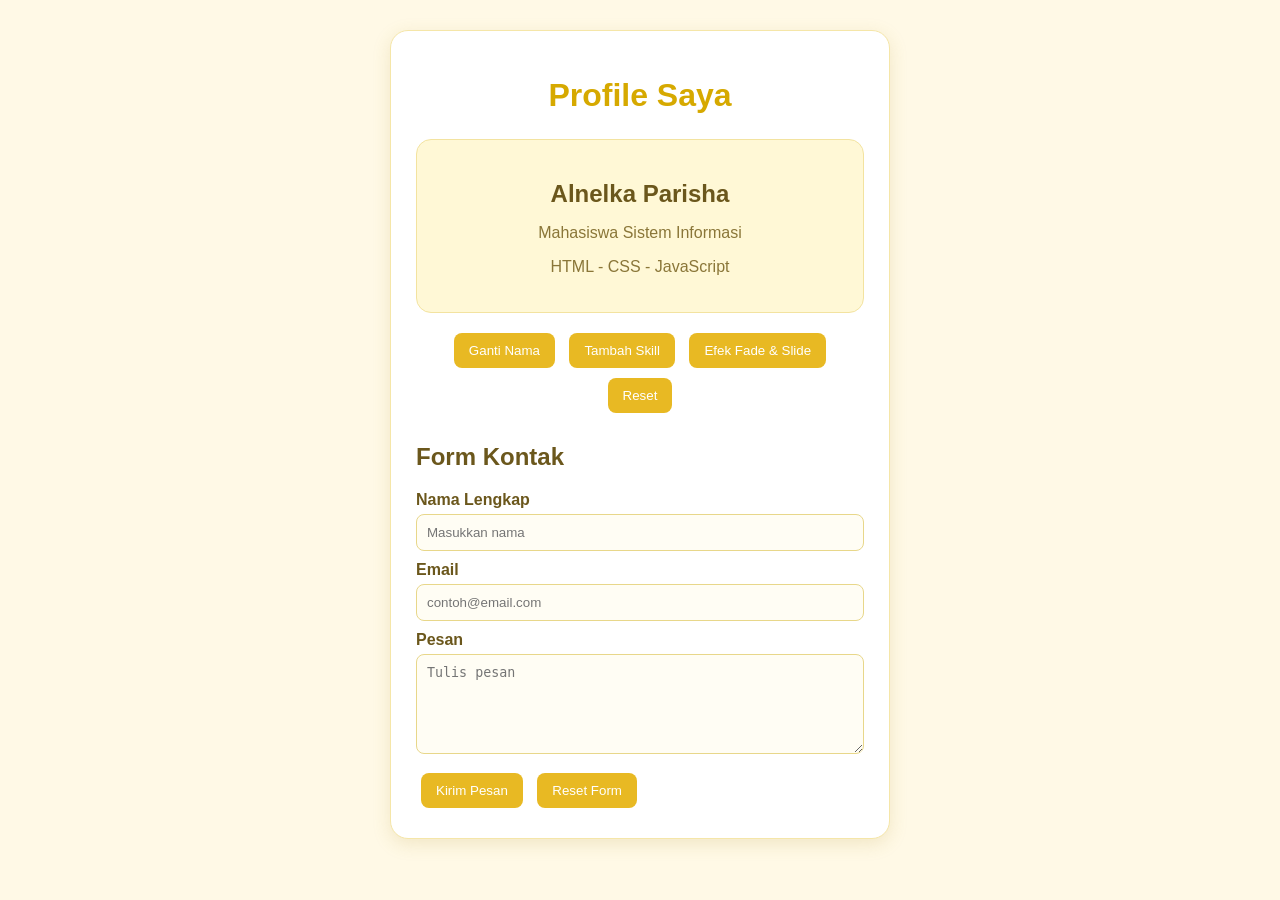
==== jQuery.html @ c4fe9737 "Menambahkan praktikum jQuery" ====
<!DOCTYPE html>
<html>
<head>
    <title>Profile Interaktif - jQuery</title>

    <script src="https://code.jquery.com/jquery-3.7.1.min.js"></script>

    <style>
        * {
            box-sizing: border-box;
        }

        body {
            font-family: Arial, sans-serif;
            background-color: #FFF9E6;
            margin: 0;
            padding: 30px;
            color: #5A4A1F;
        }

        .container {
            width: 500px;
            margin: auto;
            background-color: white;
            padding: 25px;
            border-radius: 18px;
            box-shadow: 0 5px 18px rgba(180, 150, 50, 0.18);
            border: 1px solid #F5E6A8;
        }

        h1 {
            text-align: center;
            color: #D6A900;
            margin-bottom: 25px;
        }

        .profile {
            text-align: center;
            padding: 20px;
            background-color: #FFF8D6;
            border-radius: 15px;
            border: 1px solid #F3E3A0;
        }

        .profile h2 {
            margin-bottom: 5px;
            color: #6B571C;
        }

        .profile p {
            color: #8A7638;
        }

        button {
            padding: 10px 15px;
            margin: 5px;
            border: none;
            border-radius: 8px;
            background-color: #E8B923;
            color: white;
            cursor: pointer;
            transition: 0.3s;
        }

        button:hover {
            background-color: #D6A315;
            transform: translateY(-1px);
        }

        .form {
            margin-top: 25px;
        }

        .form h2 {
            color: #6B571C;
        }

        label {
            color: #6B571C;
            font-weight: bold;
        }

        input,
        textarea {
            width: 100%;
            padding: 10px;
            margin-top: 5px;
            margin-bottom: 10px;
            box-sizing: border-box;
            border: 1px solid #E8D78A;
            border-radius: 8px;
            background-color: #FFFDF4;
            color: #5A4A1F;
            outline: none;
        }

        input:focus,
        textarea:focus {
            border-color: #E8B923;
            box-shadow: 0 0 5px rgba(232, 185, 35, 0.25);
        }

        textarea {
            height: 100px;
            resize: vertical;
        }

        .error {
            color: #D66A3D;
            font-size: 13px;
            display: none;
        }

        #successMessage {
            color: #6B8E23;
            background-color: #F3F8D8;
            padding: 10px;
            border-radius: 8px;
            display: none;
            text-align: center;
        }
    </style>
</head>

<body>

<div class="container">

    <h1>Profile Saya</h1>

    <!-- PROFILE -->
    <div class="profile" id="profileCard">

        <h2 id="profileName">Alnelka Parisha</h2>

        <p id="profileJob">
            Mahasiswa Sistem Informasi
        </p>

        <p id="profileSkill">
            HTML - CSS - JavaScript
        </p>

    </div>

    <div style="text-align: center; margin-top: 15px;">

        <button id="btnGantiNama">
            Ganti Nama
        </button>

        <button id="btnTambahSkill">
            Tambah Skill
        </button>

        <button id="btnAnimasi">
            Efek Fade & Slide
        </button>

        <button id="btnReset">
            Reset
        </button>

    </div>

    <div class="form">

        <h2>Form Kontak</h2>

        <form id="contactForm">

            <label>Nama Lengkap</label>

            <input
                type="text"
                id="nama"
                placeholder="Masukkan nama"
            >

            <p class="error" id="errNama">
                Nama minimal 3 karakter
            </p>


            <label>Email</label>

            <input
                type="text"
                id="email"
                placeholder="contoh@email.com"
            >

            <p class="error" id="errEmail">
                Email harus diisi
            </p>


            <label>Pesan</label>

            <textarea
                id="pesan"
                placeholder="Tulis pesan"
            ></textarea>

            <p class="error" id="errPesan">
                Pesan minimal 10 karakter
            </p>


            <button type="submit">
                Kirim Pesan
            </button>

            <button type="button" id="btnResetForm">
                Reset Form
            </button>

        </form>


        <p id="successMessage">
            Pesan berhasil dikirim!
        </p>

    </div>

</div>


<script>

    $('#btnGantiNama').click(function() {

        let namaBaru = prompt('Masukkan nama baru:');

        if (namaBaru !== null && namaBaru.trim() !== '') {

            $('#profileName')
                .text(namaBaru)
                .css('color', '#D6A900');

        }

    });

    $('#btnTambahSkill').click(function() {

        $('#profileSkill').text(
            'HTML - CSS - JavaScript - jQuery'
        );

    });

    $('#btnAnimasi').click(function() {

        $('#profileCard')
            .fadeOut(300)
            .fadeIn(600)
            .slideUp(200)
            .slideDown(300);

    });

    $('#btnReset').click(function() {

        $('#profileName')
            .text('Andini Salsabilla')
            .css('color', '#6B571C');

        $('#profileSkill').text(
            'HTML - CSS - JavaScript'
        );

    });

    $('#contactForm').submit(function(e) {

        e.preventDefault();

        let valid = true;


        if ($('#nama').val().trim().length < 3) {

            $('#errNama').show();

            valid = false;

        } else {

            $('#errNama').hide();

        }


        if ($('#email').val().trim() === '') {

            $('#errEmail').show();

            valid = false;

        } else {

            $('#errEmail').hide();

        }

        if ($('#pesan').val().trim().length < 10) {

            $('#errPesan').show();

            valid = false;

        } else {

            $('#errPesan').hide();

        }


        if (valid) {

            $('#successMessage')
                .fadeIn()
                .delay(2000)
                .fadeOut();

        }

    });


    $('#btnResetForm').click(function() {

        $('#nama').val('');
        $('#email').val('');
        $('#pesan').val('');

        $('.error').hide();

        $('#successMessage').hide();

    });

</script>

</body>
</html>
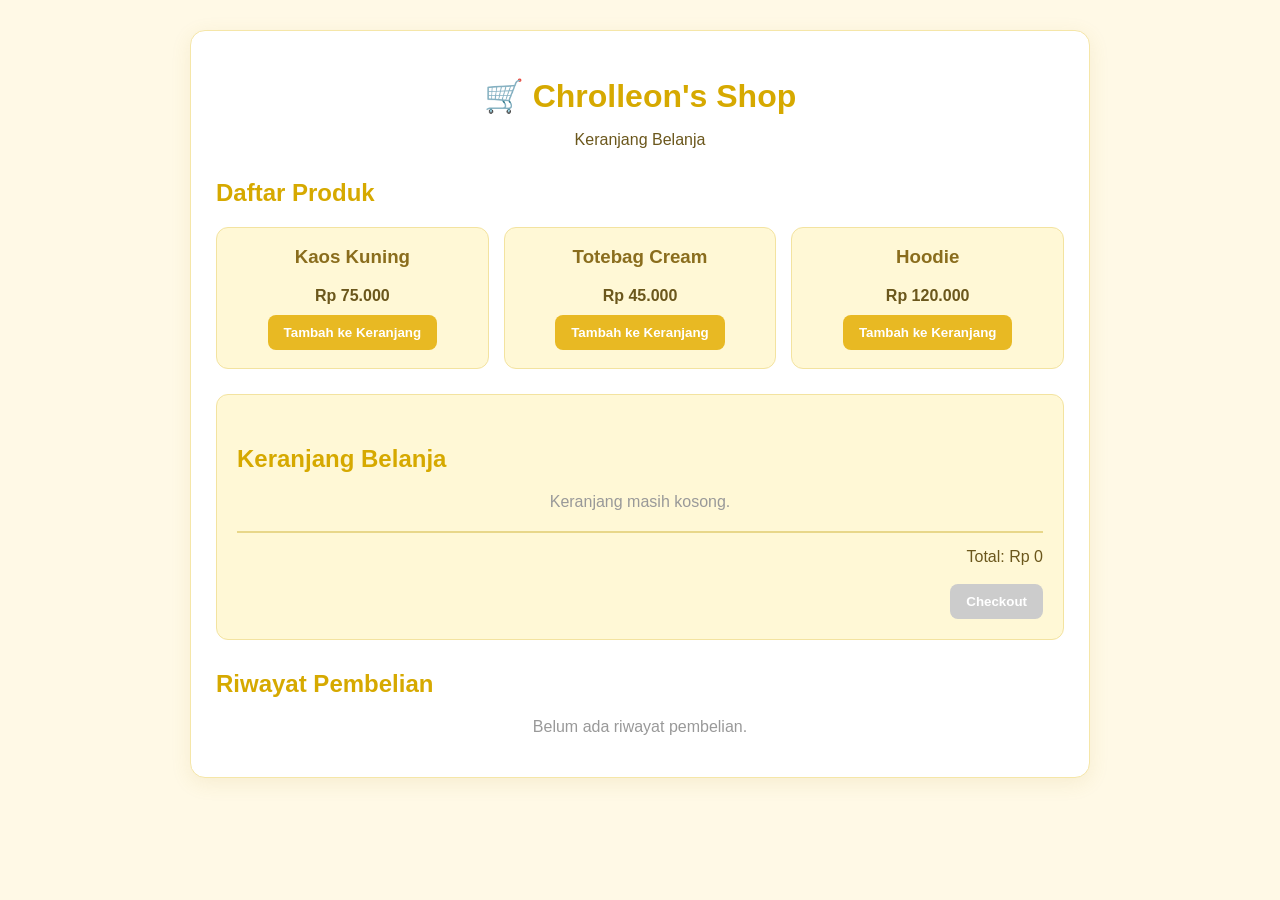
==== commit 093b6e3f: "Memperbarui praktikum jQuery" ====
--- a/jQuery.html
+++ b/jQuery.html
@@ -1,8 +1,11 @@
 <!DOCTYPE html>
-<html>
+<html lang="id">
 <head>
-    <title>Profile Interaktif - jQuery</title>
-
+    <meta charset="UTF-8">
+    <meta name="viewport" content="width=device-width, initial-scale=1.0">
+    <title>Praktikum jQuery - Keranjang</title>
+
+    <!-- jQuery 3.7.1 sesuai modul -->
     <script src="https://code.jquery.com/jquery-3.7.1.min.js"></script>
 
     <style>
@@ -12,112 +15,228 @@
 
         body {
             font-family: Arial, sans-serif;
-            background-color: #FFF9E6;
+            background: #FFF9E6;
+            color: #6B571C;
             margin: 0;
             padding: 30px;
-            color: #5A4A1F;
         }
 
         .container {
-            width: 500px;
+            max-width: 900px;
             margin: auto;
-            background-color: white;
+            background: white;
             padding: 25px;
-            border-radius: 18px;
-            box-shadow: 0 5px 18px rgba(180, 150, 50, 0.18);
+            border-radius: 15px;
             border: 1px solid #F5E6A8;
+            box-shadow: 0 5px 20px rgba(180, 150, 50, 0.12);
         }
 
         h1 {
             text-align: center;
             color: #D6A900;
-            margin-bottom: 25px;
-        }
-
-        .profile {
+            margin-bottom: 10px;
+        }
+
+        h2 {
+            color: #D6A900;
+            margin-top: 30px;
+        }
+
+        .produk-container {
+            display: grid;
+            grid-template-columns: repeat(3, 1fr);
+            gap: 15px;
+            margin-top: 20px;
+        }
+
+        .produk {
+            background: #FFF8D6;
+            border: 1px solid #F3E3A0;
+            padding: 18px;
+            border-radius: 12px;
             text-align: center;
+        }
+
+        .produk h3 {
+            margin-top: 0;
+            color: #8A6D1D;
+        }
+
+        .harga {
+            font-weight: bold;
+            margin: 10px 0;
+        }
+
+        button {
+            background: #E8B923;
+            color: white;
+            border: none;
+            padding: 10px 16px;
+            border-radius: 8px;
+            cursor: pointer;
+            font-weight: bold;
+        }
+
+        button:hover {
+            background: #D6A315;
+        }
+
+        button:disabled {
+            background: #ccc;
+            cursor: not-allowed;
+        }
+
+        .cart-box {
+            margin-top: 25px;
+            background: #FFF8D6;
             padding: 20px;
-            background-color: #FFF8D6;
+            border-radius: 12px;
+            border: 1px solid #F3E3A0;
+        }
+
+        .cart-item {
+            display: flex;
+            justify-content: space-between;
+            align-items: center;
+            padding: 12px 0;
+            border-bottom: 1px solid #E8D78A;
+        }
+
+        .cart-item:last-child {
+            border-bottom: none;
+        }
+
+        .jumlah {
+            font-weight: bold;
+        }
+
+        .total-box {
+            margin-top: 20px;
+            padding-top: 15px;
+            border-top: 2px solid #E8D78A;
+            text-align: right;
+        }
+
+        .total-awal {
+            color: #8A7638;
+        }
+
+        .total-akhir {
+            font-size: 20px;
+            font-weight: bold;
+            color: #D6A900;
+        }
+
+        .empty {
+            text-align: center;
+            color: #999;
+        }
+
+        /* Modal */
+        .modal {
+            display: none;
+            position: fixed;
+            z-index: 10;
+            left: 0;
+            top: 0;
+            width: 100%;
+            height: 100%;
+            background: rgba(100, 80, 20, 0.35);
+        }
+
+        .modal-content {
+            width: 90%;
+            max-width: 500px;
+            background: white;
+            margin: 7% auto;
+            padding: 25px;
             border-radius: 15px;
             border: 1px solid #F3E3A0;
         }
 
-        .profile h2 {
-            margin-bottom: 5px;
-            color: #6B571C;
-        }
-
-        .profile p {
-            color: #8A7638;
-        }
-
-        button {
-            padding: 10px 15px;
-            margin: 5px;
-            border: none;
-            border-radius: 8px;
-            background-color: #E8B923;
-            color: white;
-            cursor: pointer;
-            transition: 0.3s;
-        }
-
-        button:hover {
-            background-color: #D6A315;
-            transform: translateY(-1px);
-        }
-
-        .form {
-            margin-top: 25px;
-        }
-
-        .form h2 {
-            color: #6B571C;
+        .modal-content h2 {
+            margin-top: 0;
         }
 
         label {
-            color: #6B571C;
+            display: block;
+            margin-top: 15px;
+            margin-bottom: 6px;
             font-weight: bold;
         }
 
         input,
         textarea {
             width: 100%;
-            padding: 10px;
-            margin-top: 5px;
-            margin-bottom: 10px;
-            box-sizing: border-box;
+            padding: 11px;
             border: 1px solid #E8D78A;
             border-radius: 8px;
-            background-color: #FFFDF4;
-            color: #5A4A1F;
             outline: none;
+            font-family: Arial, sans-serif;
         }
 
         input:focus,
         textarea:focus {
             border-color: #E8B923;
-            box-shadow: 0 0 5px rgba(232, 185, 35, 0.25);
-        }
-
-        textarea {
-            height: 100px;
-            resize: vertical;
         }
 
         .error {
-            color: #D66A3D;
+            display: none;
+            color: #C0392B;
             font-size: 13px;
+            margin-top: 5px;
+        }
+
+        .modal-buttons {
+            margin-top: 20px;
+            display: flex;
+            gap: 10px;
+        }
+
+        .btn-batal {
+            background: #BDBDBD;
+        }
+
+        .btn-batal:hover {
+            background: #999;
+        }
+
+        #successMessage {
             display: none;
-        }
-
-        #successMessage {
+            margin-top: 15px;
+            padding: 12px;
+            border-radius: 8px;
+            background: #F3F8D8;
             color: #6B8E23;
-            background-color: #F3F8D8;
-            padding: 10px;
+            text-align: center;
+        }
+
+        .riwayat {
+            margin-top: 25px;
+        }
+
+        .riwayat-item {
+            background: #FFF8D6;
+            border: 1px solid #F3E3A0;
+            padding: 12px;
+            margin-bottom: 10px;
             border-radius: 8px;
-            display: none;
-            text-align: center;
+        }
+
+        @media (max-width: 700px) {
+            .produk-container {
+                grid-template-columns: 1fr;
+            }
+
+            body {
+                padding: 15px;
+            }
+
+            .cart-item {
+                flex-direction: column;
+                align-items: flex-start;
+                gap: 5px;
+            }
         }
     </style>
 </head>
@@ -126,102 +245,160 @@
 
 <div class="container">
 
-    <h1>Profile Saya</h1>
-
-    <!-- PROFILE -->
-    <div class="profile" id="profileCard">
-
-        <h2 id="profileName">Alnelka Parisha</h2>
-
-        <p id="profileJob">
-            Mahasiswa Sistem Informasi
+    <h1>🛒 Chrolleon's Shop</h1>
+    <p style="text-align:center;">
+        Keranjang Belanja
+    </p>
+
+    <h2>Daftar Produk</h2>
+
+    <div class="produk-container">
+
+        <div class="produk">
+            <h3>Kaos Kuning</h3>
+            <p class="harga">Rp 75.000</p>
+            <button class="btnTambah" data-id="1">
+                Tambah ke Keranjang
+            </button>
+        </div>
+
+        <div class="produk">
+            <h3>Totebag Cream</h3>
+            <p class="harga">Rp 45.000</p>
+            <button class="btnTambah" data-id="2">
+                Tambah ke Keranjang
+            </button>
+        </div>
+
+        <div class="produk">
+            <h3>Hoodie</h3>
+            <p class="harga">Rp 120.000</p>
+            <button class="btnTambah" data-id="3">
+                Tambah ke Keranjang
+            </button>
+        </div>
+
+    </div>
+
+    <div class="cart-box">
+
+        <h2>Keranjang Belanja</h2>
+
+        <div id="cartList">
+            <p class="empty">
+                Keranjang masih kosong.
+            </p>
+        </div>
+
+        <div class="total-box">
+
+            <div id="cartTotal">
+                Total: Rp 0
+            </div>
+
+            <br>
+
+            <button id="checkoutBtn" disabled>
+                Checkout
+            </button>
+
+        </div>
+
+    </div>
+
+    <div class="riwayat">
+
+        <h2>Riwayat Pembelian</h2>
+
+        <div id="riwayatList">
+            <p class="empty">
+                Belum ada riwayat pembelian.
+            </p>
+        </div>
+
+    </div>
+
+</div>
+
+<div id="checkoutModal" class="modal">
+
+    <div class="modal-content">
+
+        <h2>Data Pembeli</h2>
+
+        <p>
+            Silakan isi data sebelum melakukan checkout.
         </p>
 
-        <p id="profileSkill">
-            HTML - CSS - JavaScript
-        </p>
-
-    </div>
-
-    <div style="text-align: center; margin-top: 15px;">
-
-        <button id="btnGantiNama">
-            Ganti Nama
-        </button>
-
-        <button id="btnTambahSkill">
-            Tambah Skill
-        </button>
-
-        <button id="btnAnimasi">
-            Efek Fade & Slide
-        </button>
-
-        <button id="btnReset">
-            Reset
-        </button>
-
-    </div>
-
-    <div class="form">
-
-        <h2>Form Kontak</h2>
-
-        <form id="contactForm">
-
-            <label>Nama Lengkap</label>
+        <form id="formPembeli">
+
+            <label for="namaPembeli">
+                Nama
+            </label>
 
             <input
                 type="text"
-                id="nama"
+                id="namaPembeli"
                 placeholder="Masukkan nama"
             >
 
-            <p class="error" id="errNama">
-                Nama minimal 3 karakter
-            </p>
-
-
-            <label>Email</label>
+            <div id="errNamaPembeli" class="error">
+                Nama minimal 3 karakter.
+            </div>
+
+
+            <label for="alamatPembeli">
+                Alamat
+            </label>
+
+            <textarea
+                id="alamatPembeli"
+                rows="3"
+                placeholder="Masukkan alamat lengkap"
+            ></textarea>
+
+            <div id="errAlamatPembeli" class="error">
+                Alamat wajib diisi.
+            </div>
+
+
+            <label for="noHpPembeli">
+                No HP
+            </label>
 
             <input
                 type="text"
-                id="email"
-                placeholder="contoh@email.com"
+                id="noHpPembeli"
+                placeholder="Contoh: 081234567890"
             >
 
-            <p class="error" id="errEmail">
-                Email harus diisi
-            </p>
-
-
-            <label>Pesan</label>
-
-            <textarea
-                id="pesan"
-                placeholder="Tulis pesan"
-            ></textarea>
-
-            <p class="error" id="errPesan">
-                Pesan minimal 10 karakter
-            </p>
-
-
-            <button type="submit">
-                Kirim Pesan
-            </button>
-
-            <button type="button" id="btnResetForm">
-                Reset Form
-            </button>
+            <div id="errNoHpPembeli" class="error">
+                No HP wajib diisi dan harus berupa angka minimal 10 digit.
+            </div>
+
+
+            <div class="modal-buttons">
+
+                <button type="submit">
+                    Konfirmasi Checkout
+                </button>
+
+                <button
+                    type="button"
+                    id="btnBatal"
+                    class="btn-batal"
+                >
+                    Batal
+                </button>
+
+            </div>
+
+            <div id="successMessage">
+                Checkout berhasil!
+            </div>
 
         </form>
 
-
-        <p id="successMessage">
-            Pesan berhasil dikirim!
-        </p>
-
     </div>
 
 </div>
@@ -229,120 +406,375 @@
 
 <script>
 
-    $('#btnGantiNama').click(function() {
-
-        let namaBaru = prompt('Masukkan nama baru:');
-
-        if (namaBaru !== null && namaBaru.trim() !== '') {
-
-            $('#profileName')
-                .text(namaBaru)
-                .css('color', '#D6A900');
-
-        }
+    const produk = [
+        {
+            id: 1,
+            nama: "Kaos Kuning",
+            harga: 75000
+        },
+        {
+            id: 2,
+            nama: "Totebag Cream",
+            harga: 45000
+        },
+        {
+            id: 3,
+            nama: "Hoodie",
+            harga: 120000
+        }
+    ];
+
+    let cart = [];
+
+    $('.btnTambah').click(function() {
+
+        const idProduk = parseInt($(this).data('id'));
+
+        const barang = produk.find(function(item) {
+            return item.id === idProduk;
+        });
+
+        const barangDiCart = cart.find(function(item) {
+            return item.id === idProduk;
+        });
+
+
+        if (barangDiCart) {
+
+            barangDiCart.qty++;
+
+        } else {
+
+            cart.push({
+                id: barang.id,
+                nama: barang.nama,
+                harga: barang.harga,
+                qty: 1
+            });
+
+        }
+
+
+        updateCartUI();
 
     });
 
-    $('#btnTambahSkill').click(function() {
-
-        $('#profileSkill').text(
-            'HTML - CSS - JavaScript - jQuery'
+    function updateCartUI() {
+
+        $('#cartList').html('');
+
+
+        if (cart.length === 0) {
+
+            $('#cartList').html(`
+                <p class="empty">
+                    Keranjang masih kosong.
+                </p>
+            `);
+
+            $('#checkoutBtn').prop('disabled', true);
+
+            $('#cartTotal').html(`
+                Total: Rp 0
+            `);
+
+            return;
+        }
+
+        cart.forEach(function(item) {
+
+            const subtotal = item.harga * item.qty;
+
+            $('#cartList').append(`
+                <div class="cart-item">
+
+                    <div>
+                        <strong>${item.nama}</strong>
+                        <br>
+                        Rp ${item.harga.toLocaleString('id-ID')}
+                        × ${item.qty}
+                    </div>
+
+                    <div class="jumlah">
+                        Rp ${subtotal.toLocaleString('id-ID')}
+                    </div>
+
+                </div>
+            `);
+
+        });
+
+        let totalHarga = cart.reduce(
+            (sum, item) => sum + (item.harga * item.qty),
+            0
         );
 
+
+        if (totalHarga > 100000) {
+
+            const diskon = totalHarga * 0.1;
+
+            totalHarga -= diskon;
+
+            $('#cartTotal').html(`
+                <div class="total-awal">
+                    Total sebelum diskon:
+                    Rp ${(totalHarga + diskon).toLocaleString('id-ID')}
+                </div>
+
+                <div class="total-akhir">
+                    Diskon 10% → Total:
+                    Rp ${totalHarga.toLocaleString('id-ID')}
+                </div>
+            `);
+
+        } else {
+
+            $('#cartTotal').html(`
+                <div class="total-akhir">
+                    Total:
+                    Rp ${totalHarga.toLocaleString('id-ID')}
+                </div>
+            `);
+
+        }
+
+
+        $('#checkoutBtn').prop('disabled', false);
+
+    }
+
+    function simpanRiwayat(total, qty) {
+
+        const riwayat =
+            JSON.parse(localStorage.getItem('riwayat')) || [];
+
+
+        riwayat.push({
+            tanggal: new Date().toISOString(),
+            total: total,
+            qty: qty
+        });
+
+
+        localStorage.setItem(
+            'riwayat',
+            JSON.stringify(riwayat)
+        );
+
+    }
+
+
+    function tampilkanRiwayat() {
+
+        const riwayat =
+            JSON.parse(localStorage.getItem('riwayat')) || [];
+
+
+        if (riwayat.length === 0) {
+
+            $('#riwayatList').html(`
+                <p class="empty">
+                    Belum ada riwayat pembelian.
+                </p>
+            `);
+
+            return;
+        }
+
+
+        $('#riwayatList').html('');
+
+
+        riwayat.forEach(function(item) {
+
+            const tanggal =
+                new Date(item.tanggal).toLocaleString('id-ID');
+
+
+            $('#riwayatList').append(`
+
+                <div class="riwayat-item">
+
+                    <strong>
+                        Pembelian
+                    </strong>
+
+                    <br>
+
+                    Tanggal:
+                    ${tanggal}
+
+                    <br>
+
+                    Jumlah barang:
+                    ${item.qty}
+
+                    <br>
+
+                    Total:
+                    Rp ${item.total.toLocaleString('id-ID')}
+
+                </div>
+
+            `);
+
+        });
+
+    }
+
+    $('#checkoutBtn').click(function() {
+
+        if (cart.length === 0) {
+            return;
+        }
+
+
+        $('#checkoutModal').fadeIn(300);
+
     });
 
-    $('#btnAnimasi').click(function() {
-
-        $('#profileCard')
-            .fadeOut(300)
-            .fadeIn(600)
-            .slideUp(200)
-            .slideDown(300);
+
+    $('#btnBatal').click(function() {
+
+        $('#checkoutModal').fadeOut(300);
 
     });
 
-    $('#btnReset').click(function() {
-
-        $('#profileName')
-            .text('Andini Salsabilla')
-            .css('color', '#6B571C');
-
-        $('#profileSkill').text(
-            'HTML - CSS - JavaScript'
-        );
+
+    $('#formPembeli').submit(function(e) {
+
+        e.preventDefault();
+
+
+        let valid = true;
+
+
+        const nama =
+            $('#namaPembeli').val().trim();
+
+        const alamat =
+            $('#alamatPembeli').val().trim();
+
+        const noHp =
+            $('#noHpPembeli').val().trim();
+
+
+        if (nama.length < 3) {
+
+            $('#errNamaPembeli').show();
+
+            valid = false;
+
+        } else {
+
+            $('#errNamaPembeli').hide();
+
+        }
+
+
+        if (alamat.length === 0) {
+
+            $('#errAlamatPembeli').show();
+
+            valid = false;
+
+        } else {
+
+            $('#errAlamatPembeli').hide();
+
+        }
+
+
+        if (
+            noHp.length < 10 ||
+            !/^[0-9]+$/.test(noHp)
+        ) {
+
+            $('#errNoHpPembeli').show();
+
+            valid = false;
+
+        } else {
+
+            $('#errNoHpPembeli').hide();
+
+        }
+
+        if (valid) {
+
+            const totalAwal = cart.reduce(
+                (sum, item) =>
+                    sum + (item.harga * item.qty),
+                0
+            );
+
+            let totalAkhir = totalAwal;
+
+
+            if (totalAwal > 100000) {
+
+                const diskon = totalAwal * 0.1;
+
+                totalAkhir = totalAwal - diskon;
+
+            }
+
+            const totalQty = cart.reduce(
+                (sum, item) =>
+                    sum + item.qty,
+                0
+            );
+
+            simpanRiwayat(
+                totalAkhir,
+                totalQty
+            );
+
+
+            $('#successMessage')
+                .stop(true, true)
+                .fadeIn()
+                .delay(1500)
+                .fadeOut();
+
+
+            // Kosongkan keranjang
+            cart = [];
+
+
+            // Update tampilan
+            updateCartUI();
+
+
+            // Tampilkan riwayat terbaru
+            tampilkanRiwayat();
+
+
+            // Kosongkan form
+            $('#formPembeli')[0].reset();
+
+
+            // Tutup modal setelah beberapa saat
+            setTimeout(function() {
+
+                $('#checkoutModal').fadeOut(300);
+
+            }, 1700);
+
+        }
 
     });
 
-    $('#contactForm').submit(function(e) {
-
-        e.preventDefault();
-
-        let valid = true;
-
-
-        if ($('#nama').val().trim().length < 3) {
-
-            $('#errNama').show();
-
-            valid = false;
-
-        } else {
-
-            $('#errNama').hide();
-
-        }
-
-
-        if ($('#email').val().trim() === '') {
-
-            $('#errEmail').show();
-
-            valid = false;
-
-        } else {
-
-            $('#errEmail').hide();
-
-        }
-
-        if ($('#pesan').val().trim().length < 10) {
-
-            $('#errPesan').show();
-
-            valid = false;
-
-        } else {
-
-            $('#errPesan').hide();
-
-        }
-
-
-        if (valid) {
-
-            $('#successMessage')
-                .fadeIn()
-                .delay(2000)
-                .fadeOut();
-
-        }
+    $(document).ready(function() {
+
+        updateCartUI();
+
+        tampilkanRiwayat();
 
     });
 
-
-    $('#btnResetForm').click(function() {
-
-        $('#nama').val('');
-        $('#email').val('');
-        $('#pesan').val('');
-
-        $('.error').hide();
-
-        $('#successMessage').hide();
-
-    });
-
 </script>
 
 </body>
-</html>
+</html>
